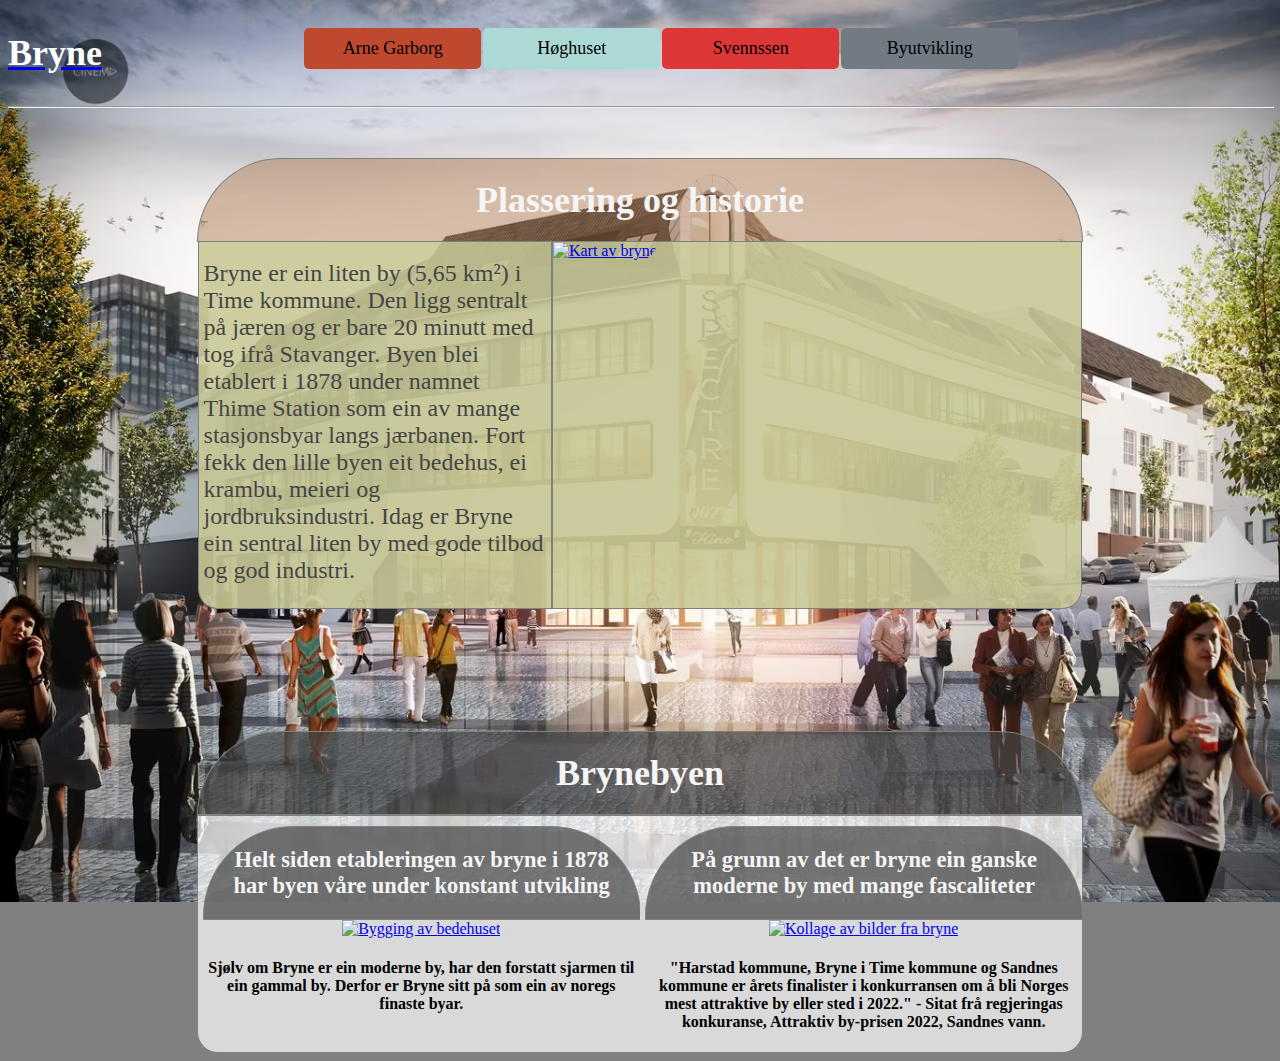
==== index.html @ b82c8164 "op" ====
<!DOCTYPE html>
<html lang="no">
    <head>
        <title>Brynebyen</title>
        <meta charset="utf-8">
        <link rel="stylesheet" href="./hovedstilark.css">
        <link rel="stylesheet" href="./Global/global.css">
    </head>
    <body>
        <div id="overskrift">
            <a href="./index.html"><h1 style="text-align: left;">Bryne</h1></a>
            <div class="linkTilSider">
                <a href="./Undersider/ArneGarborg/ArneGarborg.html">Arne Garborg</a> 
            </div>
            <div class="linkTilSider">
                <a href="./Undersider/Høghuset/Vurderinger/Vurdering uke 42 til 44/Undersider/Høghuset/Høghuset.html">Høghuset</a>
            </div>
            <div class="linkTilSider">
                <a href="./Undersider/Svenssen/svenssen.html">Svennssen</a>
            </div>
            <div class="linkTilSider">
                <a href="./Undersider/Byutvikling/Byutvikling.html">Byutvikling</a>
            </div>
        </div>
        <hr style="width: 100%;">

        <center><div class="tittel"> <!-- Info om brynes plassering med et kart.-->
            <h2>Plassering og historie</h2>
        </div></center>
        <center><div class="infoboks">

            <div class="info">
                <p>
                    Bryne er ein liten by (5,65 km²) i Time kommune. Den ligg sentralt på jæren og er bare 20 minutt med tog ifrå Stavanger. Byen blei etablert i 1878 under namnet Thime Station som ein av mange stasjonsbyar langs jærbanen. Fort fekk den lille byen eit bedehus, ei krambu, meieri og jordbruksindustri. Idag er Bryne ein sentral liten by med gode tilbod og god industri. 
                </p>
            </div>
            <div class="info" id="kart">
                <a href="https://www.google.com/url?sa=i&url=https%3A%2F%2Fsnl.no%2FBryne&psig=AOvVaw3qE_eH10c42sziHUOC8znO&ust=1667600126226000&source=images&cd=vfe&ved=0CA0QjRxqFwoTCPibqNuEk_sCFQAAAAAdAAAAABAE">
                    <img src="C:\Users\balib\Dropbox\PC\Documents\Skule\It\Github\Skule\Vurderinger\Vurdering uke 42 til 44\Bilder\brynekart.png" alt="Kart av bryne">
                </a>
            </div>
        </div></center>
        <br style="width: 100%;">
        <br style="width: 100%;">

        <br style="width: 100%;">

        <br style="width: 100%;">


        <center><div class="tittel" id="brynebyentittel"> <!-- Info om brynebyen.-->
            <h2>Brynebyen</h2>
        </div></center>
        <center><div class="infoboks" id="brynebyen">

            <div class="brynebyeninfo">
                <div class="bildeoverskrift">
                    <h3>Helt siden etableringen av bryne i 1878 har byen våre under konstant utvikling</h3>
                </div>
                <div class="bilde">
                    <a href="https://www.google.com/url?sa=i&url=https%3A%2F%2Fdigitaltmuseum.no%2F021018481609%2Fbadehuset-til-bryne-symjeklubb-under-bygging&psig=AOvVaw1ltJnYK9lQ8e95PXndJdBt&ust=1667600023052000&source=images&cd=vfe&ved=0CAwQjRxqFwoTCJDtzamEk_sCFQAAAAAdAAAAABAE">
                        <img src="C:\Users\balib\Dropbox\PC\Documents\Skule\It\Github\Skule\Vurderinger\Vurdering uke 42 til 44\Bilder\byggin av bedehuset.jpg" alt="Bygging av bedehuset">
                    </a>
                    <div class="ekstrainfo">
                        <h4>Sjølv om Bryne er ein moderne by, har den forstatt sjarmen til ein gammal by. Derfor er Bryne sitt på som ein av noregs finaste byar. </h4>
                    </div>
                </div>

            </div>
            <div class="brynebyeninfo" class="flex" style="border-bottom-left-radius: 0px; border-bottom-right-radius: 20px;">
                <div class="bildeoverskrift">
                    <h3>På grunn av det er bryne ein ganske moderne by med mange fascaliteter </h3>
                </div>
                <div class="bilde">
                    <a href="https://www.google.com/url?sa=i&url=https%3A%2F%2Fwww.banenor.no%2Freisende%2Fstasjonsoversikt%2FStasjonssok%2F-B-%2FBryne%2F&psig=AOvVaw2wDs0hhYWZgmgtVIRvvjUN&ust=1667599917844000&source=images&cd=vfe&ved=0CA0QjRxqFwoTCMCAhfiDk_sCFQAAAAAdAAAAABAE">
                        <img src="C:\Users\balib\Dropbox\PC\Documents\Skule\It\Github\Skule\Vurderinger\Vurdering uke 42 til 44\Bilder\Banenord.jpg" alt="Kollage av bilder fra bryne">
                    </a>
                    <div class="ekstrainfo">
                             <h4> "Harstad kommune, Bryne i Time kommune og Sandnes kommune er årets finalister i konkurransen om å bli Norges mest attraktive by eller sted i 2022." - Sitat frå regjeringas konkuranse, Attraktiv by-prisen 2022, Sandnes vann.</h4>
                    </div>

                </div>
            </div>
            

        </div></center>

    </body>
</html>
---- hovedstilark.css ----
body{
    background-color: gray;
/*     background-image: url("https://premium.vgc.no/v2/images/8d67febf-2a8b-4473-8811-c482d12ed101?fit=crop&format=auto&h=967&w=1368&s=6190e42026e1cd840adbbeb8d711f4957b9301da");
 */    
 background-image: url("./Bilder/bakgrunn.avif");
    background-repeat: no-repeat;
    background-size: cover;
    background-attachment: fixed;
    background-position: center;
}
.flexbox{
    display: flex;
    flex-wrap: wrap;
    width: 80%;
}

.infoboks{
    width: 70%;
    height: auto;
    display: flex;
}
.tittel{
    height: auto;
    width: 70%;
    border: 1px solid gray;
    border-top-left-radius: 90px;
    border-top-right-radius: 90px;
    font-size: x-large;
    background-color: rgba(174, 127, 88, 0.5);
    color: whitesmoke;
    margin-top: 50px;
}
h2{
    margin: 20px;
}

.info{
    flex: 1;
    height: auto;
    border: 1px solid gray;
    border-top: none;
    background-color: rgba(200, 200, 150, 0.9);
    border-bottom-left-radius: 20px;
    text-align: left;
    
}
#kart{
    flex: 1.2;
    border-bottom-right-radius: 20px;
    border-bottom-left-radius: 0px;
}
#kart img{
    max-width: 100%;
    max-height: 100%;
    object-fit: cover;
    border-bottom-right-radius: 20px;
}
#kart{
    flex: 1.5;
}

p{
    margin-left: 5px;
    margin-right: 5px;
    font-size: x-large;
    color: rgb(69, 69, 69);
    margin-top: 5%;
}
#brynebyentittel{
    background-color: rgba(69, 69, 69, 0.7);
}
#brynebyen{
    border: 1px solid gray
}
h3{
    margin: 20px;
}
.bilde{
    margin-left: 5px;
}
.bilde img{
    max-width: 100%;
    max-height: 100%;
    object-fit: cover;
    
}


.bildeoverskrift{
    width: 98.6%;
    border: 1px solid gray;
    border-top-left-radius: 90px;
    border-top-right-radius: 90px;
    margin: 10px 5px 0px 5px;
    background-color: rgba(69, 69, 69, 0.7);
    color: whitesmoke;
    font-size: larger   ;
}
.brynebyeninfo{
    flex: 1;
    height: auto;
    border-top: none;
    border-bottom-left-radius: 20px;
    background-color: rgba(255, 255, 255, 0.7);
}
---- Global/global.css ----
.bildereferanse{
    height: auto;
    width: 90%;
    border: 1px solid black;
    background-color: white;
    margin: 0;
    font-size: smaller;
}
#overskrift h1{
    text-align: top;
    color: white;
}
#overskrift{
    flex-basis: 100%;
    flex-wrap: nowrap;
    font-size: large;
    display: flex;
    flex-wrap: wrap;
    width: 80%;
}
.linkTilSider a{
    color: black;
    text-decoration: none;
    width: 100%;
    height: 100%;
}
.linkTilSider{
    flex: 1;
    background-color: #acd9d6;
    text-align: center;
    margin: 1px;
    border-radius: 5px;
    padding: 10px 10px 10px 10px;
    height: 100%;
    margin-top: 20px;
}
.linkTilSider:nth-child(2){
    background-color: #be492f;
    margin-left: 20%;
}
.linkTilSider:nth-child(2):hover{
    border-bottom: #a08354 4px solid;
}
.linkTilSider:nth-child(3):hover{
    border-bottom: #6d9a86 4px solid;
}
.linkTilSider:nth-child(4){
    background-color: #dd3636;
}
.linkTilSider:nth-child(4):hover{
    border-bottom: black 4px solid;
}
.linkTilSider:nth-child(5){
    background-color: #727b84;
}
.linkTilSider:nth-child(5):hover{
    border-bottom: #d0d5d9 4px solid;
}
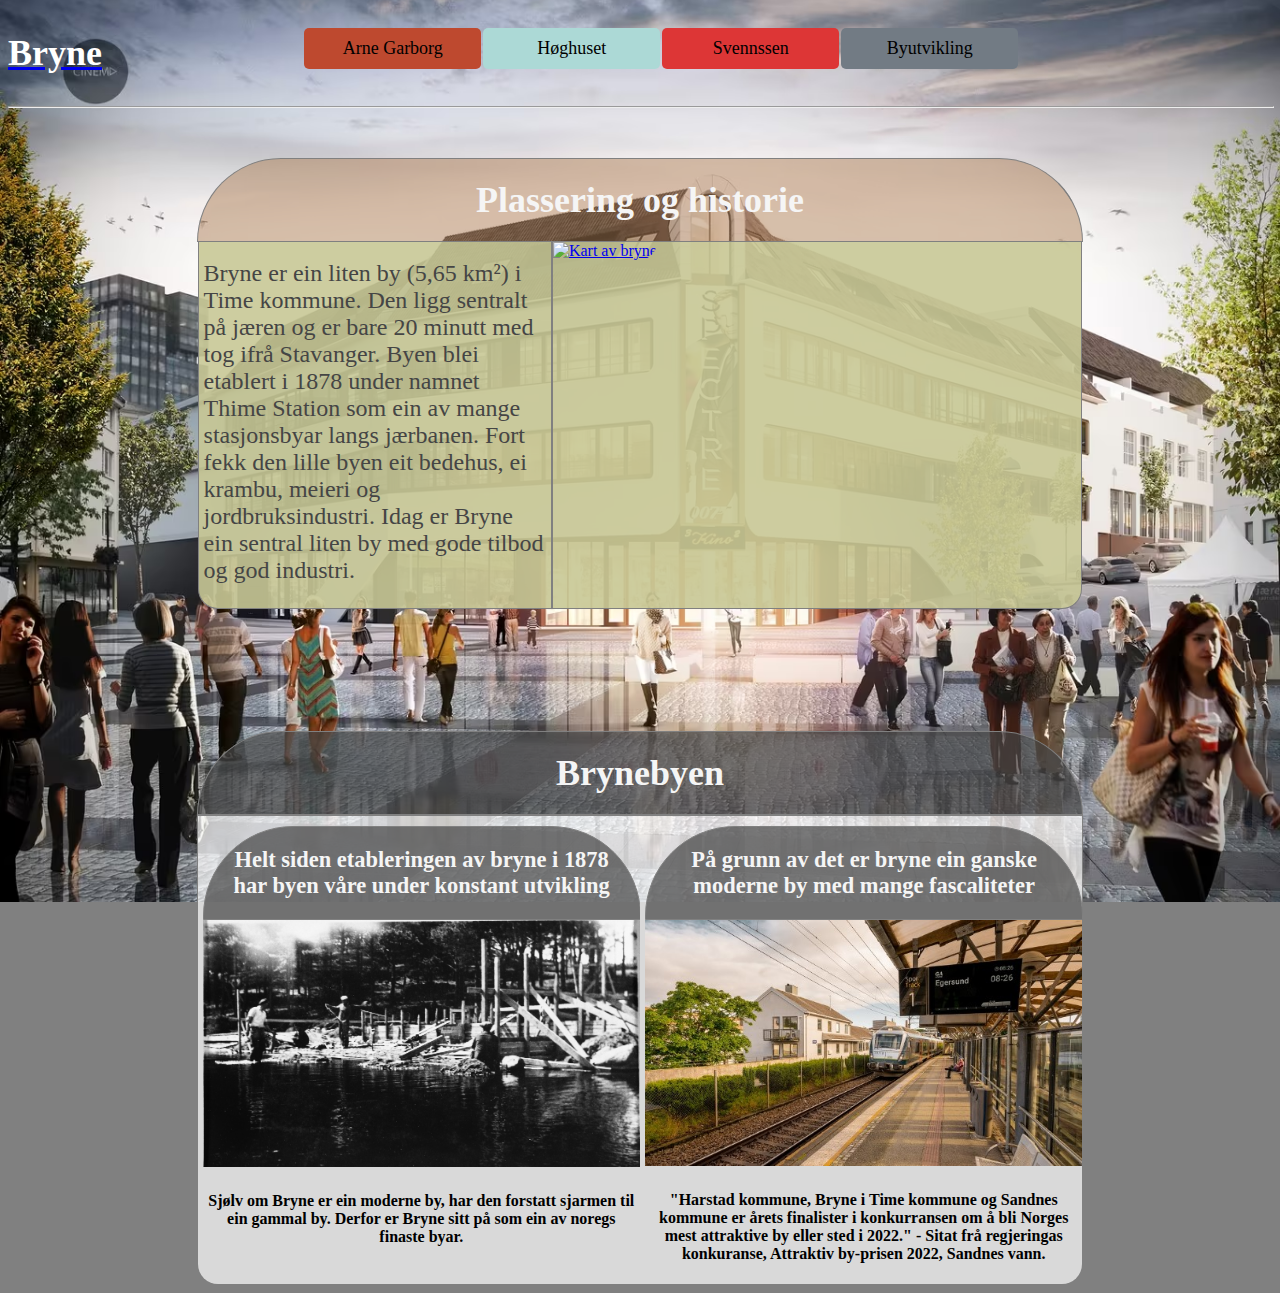
==== commit 0e1a5e71: "fikset bildelinker" ====
--- a/index.html
+++ b/index.html
@@ -59,7 +59,7 @@
                 </div>
                 <div class="bilde">
                     <a href="https://www.google.com/url?sa=i&url=https%3A%2F%2Fdigitaltmuseum.no%2F021018481609%2Fbadehuset-til-bryne-symjeklubb-under-bygging&psig=AOvVaw1ltJnYK9lQ8e95PXndJdBt&ust=1667600023052000&source=images&cd=vfe&ved=0CAwQjRxqFwoTCJDtzamEk_sCFQAAAAAdAAAAABAE">
-                        <img src="C:\Users\balib\Dropbox\PC\Documents\Skule\It\Github\Skule\Vurderinger\Vurdering uke 42 til 44\Bilder\byggin av bedehuset.jpg" alt="Bygging av bedehuset">
+                        <img src="./Bilder/byggin av bedehuset.jpg" alt="Bygging av bedehuset">
                     </a>
                     <div class="ekstrainfo">
                         <h4>Sjølv om Bryne er ein moderne by, har den forstatt sjarmen til ein gammal by. Derfor er Bryne sitt på som ein av noregs finaste byar. </h4>
@@ -73,7 +73,7 @@
                 </div>
                 <div class="bilde">
                     <a href="https://www.google.com/url?sa=i&url=https%3A%2F%2Fwww.banenor.no%2Freisende%2Fstasjonsoversikt%2FStasjonssok%2F-B-%2FBryne%2F&psig=AOvVaw2wDs0hhYWZgmgtVIRvvjUN&ust=1667599917844000&source=images&cd=vfe&ved=0CA0QjRxqFwoTCMCAhfiDk_sCFQAAAAAdAAAAABAE">
-                        <img src="C:\Users\balib\Dropbox\PC\Documents\Skule\It\Github\Skule\Vurderinger\Vurdering uke 42 til 44\Bilder\Banenord.jpg" alt="Kollage av bilder fra bryne">
+                        <img src="./Bilder/Banenord.jpg" alt="Kollage av bilder fra bryne">
                     </a>
                     <div class="ekstrainfo">
                              <h4> "Harstad kommune, Bryne i Time kommune og Sandnes kommune er årets finalister i konkurransen om å bli Norges mest attraktive by eller sted i 2022." - Sitat frå regjeringas konkuranse, Attraktiv by-prisen 2022, Sandnes vann.</h4>
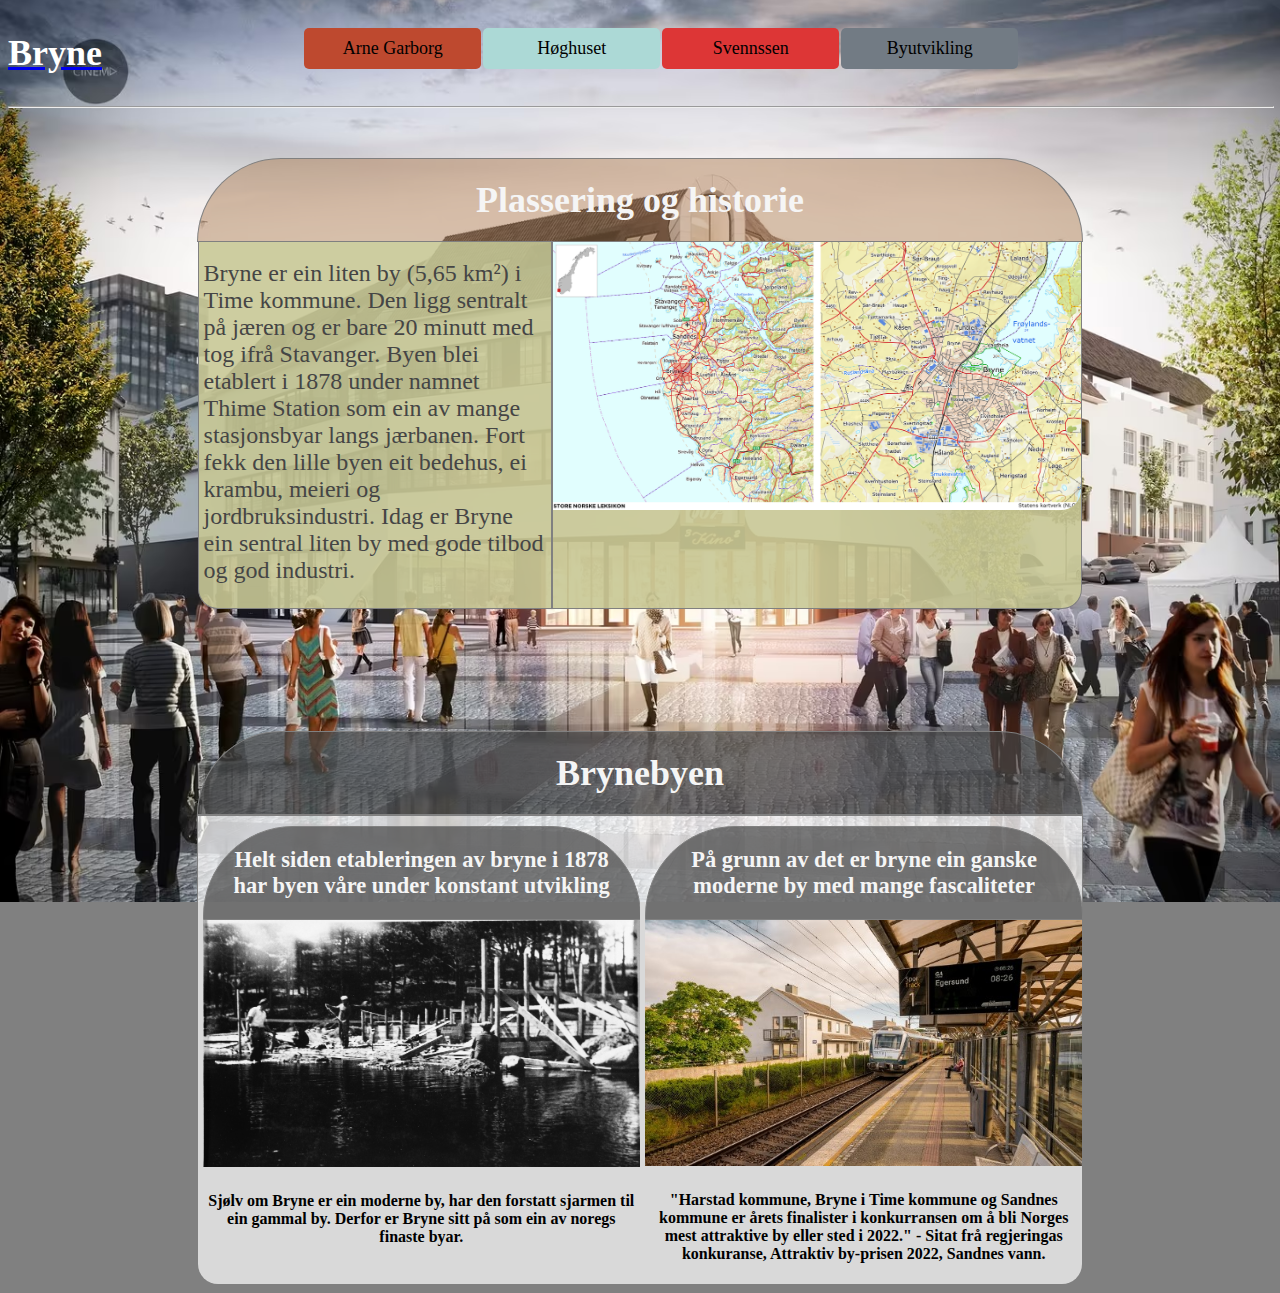
==== commit e9dcde09: "oppdater bildereferanse" ====
--- a/index.html
+++ b/index.html
@@ -36,7 +36,7 @@
             </div>
             <div class="info" id="kart">
                 <a href="https://www.google.com/url?sa=i&url=https%3A%2F%2Fsnl.no%2FBryne&psig=AOvVaw3qE_eH10c42sziHUOC8znO&ust=1667600126226000&source=images&cd=vfe&ved=0CA0QjRxqFwoTCPibqNuEk_sCFQAAAAAdAAAAABAE">
-                    <img src="C:\Users\balib\Dropbox\PC\Documents\Skule\It\Github\Skule\Vurderinger\Vurdering uke 42 til 44\Bilder\brynekart.png" alt="Kart av bryne">
+                    <img src="./Bilder/brynekart.png" alt="Kart av bryne">
                 </a>
             </div>
         </div></center>
